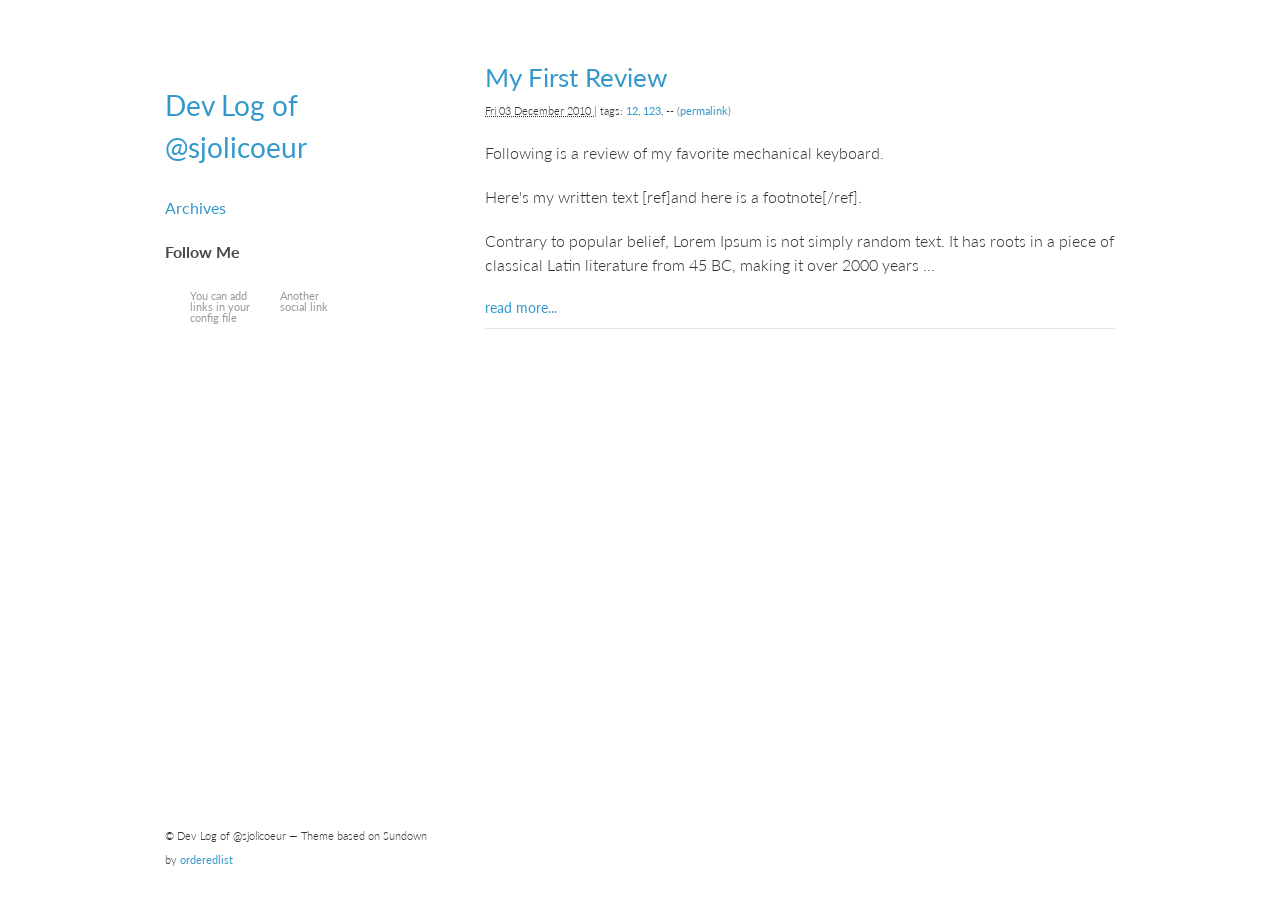
==== index.html @ 19c5ce72 "Generate Pelican site" ====
<!doctype html>
<html lang="en">
  <head>
    <meta charset="utf-8">
    <meta http-equiv="X-UA-Compatible" content="chrome=1">
    <title>Dev Log of @sjolicoeur</title>

    <link rel="stylesheet" href="/theme/css/main.css">
    <link rel="stylesheet" href="/theme/css/pygment_trac.css">
    <meta name="viewport" content="width=device-width, initial-scale=1, user-scalable=no">
    <!--[if lt IE 9]>
    <script src="//html5shiv.googlecode.com/svn/trunk/html5.js"></script>
    <![endif]-->
  </head>
  <body>
    <div class="wrapper">
      <header>
        <div><img src="" class="grv-img"/></div>
        <div class="title"><a href="/">Dev Log of @sjolicoeur </a></div>
        <div class="sub-title"></div>

<p>
  <div class="view"><a href="/archives.html">Archives</a></div>
</p>

<!-- Social links -->
<div class="social">
<h4>Follow Me</h4>
<ul>
    <li><a href="#">You can add links in your config file</a></li>
    <li><a href="#">Another social link</a></li>
</ul>
</div>

      </header>
      <section>
      <div class="front-title"><a href="/my-first-review.html">My First Review</a></div>
<p>
<small>
<abbr class="published" title="2010-12-03T10:20:00+01:00">
  Fri 03 December 2010
</abbr> | 
  tags: 
    <a href="/tag/12.html">12</a>, 
    <a href="/tag/123.html">123</a>, 
 -- (<a href="/my-first-review.html" rel="bookmark">permalink</a>)
</small>
</p>      <p>Following is a review of my favorite mechanical keyboard. </p>
<p>Here's my written text [ref]and here is a footnote[/ref].</p>
<p>Contrary to popular belief, Lorem Ipsum is not simply random text. It has roots in a piece of classical Latin literature from 45 BC, making it over 2000 years ...</p> 
      <div class="read-more"><a href="/my-first-review.html">read more...</a></div>
      <hr />

      </section>
      <footer>
        <p><small>&copy; Dev Log of @sjolicoeur &mdash; Theme based on Sundown by <a href="https://github.com/orderedlist">orderedlist</a></small></p>
      </footer>
    </div>
    <!-- Scale fix -->
    <script>
      var metas = document.getElementsByTagName('meta');
      var i;
      
      if (navigator.userAgent.match(/iPhone/i)) {
        for (i=0; i<metas.length; i++) {
          if (metas[i].name == "viewport") {
            metas[i].content = "width=device-width, minimum-scale=1.0, maximum-scale=1.0";
          }
        }
      
        document.addEventListener("gesturestart", gestureStart, false);
      }

      function gestureStart() {
        for (i=0; i<metas.length; i++) {
          if (metas[i].name == "viewport") {
            metas[i].content = "width=device-width, minimum-scale=0.25, maximum-scale=1.6";
          }
        }
      }
    </script>
  </body>
</html>
---- theme/css/main.css ----
@import url('font-awesome.css');
@import url(https://fonts.googleapis.com/css?family=Lato:300italic,700italic,300,700);

body {
  padding:50px;
  font:16px/1.5 Lato, "Helvetica Neue", Helvetica, Arial, sans-serif;
  // color:#777;
  color: #333;
  font-weight:300;
}

.grv-img {
  border-radius: 50%;
  -moz-border-radius: 50%;
  -webkit-border-radius: 50%;
  margin-right: auto;
  margin-left: auto;
}

h1, h2, h3, h4, h5, h6 {
  color:#222;
  margin:0 0 20px;
}
p, ul, ol, table, pre, dl {
  margin:0 0 20px;
}

h1, h2, h3 {
  line-height:1.1;
}

h1 {
  font-size:28px;
  font-weight: bold;
}

h2 {
  color:#393939;
}

h3, h4, h5, h6 {
  color:#494949;
  font-weight: bold;
}

a {
  color:#39c;
  font-weight:400;
  text-decoration:none;
}

a small {
  font-size:11px;
  color:#777;
  margin-top:-0.6em;
  display:block;
}

.wrapper {
  width:950px;
  margin:0 auto;
}

blockquote {
  border-left:1px solid #e5e5e5;
  margin:0;
  padding:0 0 0 20px;
  font-style:italic;
}

code, pre {
  font-family:Monaco, Bitstream Vera Sans Mono, Lucida Console, Terminal;
  color:#333;
  font-size:12px;
}

pre {
  padding:8px 15px;
  background: #f8f8f8;  
  border-radius:5px;
  border:1px solid #e5e5e5;
  overflow-x: auto;
}

table {
  width:100%;
  border-collapse:collapse;
}

th, td {
  text-align:left;
  padding:5px 10px;
  border-bottom:1px solid #e5e5e5;
}

dt {
  color:#444;
  font-weight:700;
}

th {
  color:#444;
}

img {
  max-width:100%;
}

header {
  width:270px;
  float:left;
  position:fixed;
}

header ul {
  list-style:none;
  height:30px;
  padding:0;
  width:270px;
}

header li {
  width:90px;
  float:left;
  height:30px;
}

header ul a {
  line-height:1;
  font-size:11px;
  color:#999;
  display:block;
  padding-top:6px;
  height:30px;
}

strong {
  color:#222;
  font-weight:700;
}

header .title {
  font-size: 28px;
  padding-top: 2px;
  padding-bottom: 8px;
}

div[class='social'] a {
		background-repeat: no-repeat;
		background-position: 3px 6px;
		padding-left: 25px;
	}

/* Icons */
.social a[href*='about.me'] {background-image: url('../images/icons/aboutme.png');}
.social a[href*='bitbucket.org'] {background-image: url('../images/icons/bitbucket.png');}
.social a[href*='delicious.com'] {background-image: url('../images/icons/delicious.png');}
.social a[href*='digg.com'] {background-image: url('../images/icons/digg.png');}
.social a[href*='facebook.com'] {background-image: url('../images/icons/facebook.png');}
.social a[href*='gitorious.org'] {background-image: url('../images/icons/gitorious.png');}
.social a[href*='github.com'],
.social a[href*='git.io'] {background-image: url('../images/icons/github.png');}
.social a[href*='gittip.com'] {background-image: url('../images/icons/gittip.png');}
.social a[href*='plus.google.com'] {background-image: url('../images/icons/google-plus.png');}
.social a[href*='google.com/\+'] {background-image: url('../images/icons/google-plus.png');}
.social a[href*='groups.google.com'] {background-image: url('../images/icons/google-groups.png');}
.social a[href*='news.ycombinator.com'],
.social a[href*='hackernewsers.com'] {background-image: url('../images/icons/hackernews.png');}
.social a[href*='last.fm'], .social a[href*='lastfm.'] {background-image: url('../images/icons/lastfm.png');}
.social a[href*='linkedin.com'] {background-image: url('../images/icons/linkedin.png');}
.social a[href*='reddit.com'] {background-image: url('../images/icons/reddit.png');}
.social a[type$='atom+xml'], .social a[type$='rss+xml'] {background-image: url('../images/icons/rss.png');}
.social a[href*='slideshare.net'] {background-image: url('../images/icons/slideshare.png');}
.social a[href*='speakerdeck.com'] {background-image: url('../images/icons/speakerdeck.png');}
.social a[href*='twitter.com'] {background-image: url('../images/icons/twitter.png');}
.social a[href*='vimeo.com'] {background-image: url('../images/icons/vimeo.png');}
.social a[href*='youtube.com'] {background-image: url('../images/icons/youtube.png');}

section {
  width:630px;
  float:right;
  padding-bottom:50px;
}

small {
  font-size:11px;
}

hr {
  border:0;
  background:#e5e5e5;
  height:1px;
  margin:0 0 20px;
}

footer {
  width:270px;
  float:left;
  position:fixed;
  bottom:10px;
}

@media print, screen and (max-width: 960px) {
  
  div.wrapper {
    width:auto;
    margin:0;
  }
  
  header, section, footer {
    float:none;
    position:static;
    width:auto;
  }
  
  header {
    padding-right:320px;
  }
  
  section {
    border:1px solid #e5e5e5;
    border-width:1px 0;
    padding:20px 0;
    margin:0 0 20px;
  }
  
  header a small {
    display:inline;
  }
  
  header ul {
    position:absolute;
    right:50px;
    top:52px;
  }
}

@media print, screen and (max-width: 720px) {
  body {
    word-wrap:break-word;
  }
  
  header {
    padding:0;
  }
  
  header ul, header p.view {
    position:static;
  }
  
  pre, code {
    word-wrap:normal;
  }
}

@media print, screen and (max-width: 480px) {
  body {
    padding:15px;
  }
  
  header ul {
    padding-bottom: 10px;
  }
}

@media print {
  body {
    padding:0.4in;
    font-size:12pt;
    color:#444;
  }
}

.front-title {
  color: #39c;
  font-weight: 400;
  text-decoration: none;
  font-size: 26px;
  margin-bottom: 0px;
  padding-bottom: 0px;
}

.read-more {
  padding-bottom: 10px;
  font-size: 14px;
}

.sub-title {
  font-size: 14px;
}

.article-title {
  color: #000;
  font-weight: 500;
  text-decoration: none;
  font-size: 28px;
  margin-bottom: 0px;
  padding-bottom: 0px;
}

.paginator {
  float: right;
  font-size: 14px;
}
---- theme/css/pygment_trac.css ----
.highlight  { background: #ffffff; }
.highlight .c { color: #999988; font-style: italic } /* Comment */
.highlight .err { color: #a61717; background-color: #e3d2d2 } /* Error */
.highlight .k { font-weight: bold } /* Keyword */
.highlight .o { font-weight: bold } /* Operator */
.highlight .cm { color: #999988; font-style: italic } /* Comment.Multiline */
.highlight .cp { color: #999999; font-weight: bold } /* Comment.Preproc */
.highlight .c1 { color: #999988; font-style: italic } /* Comment.Single */
.highlight .cs { color: #999999; font-weight: bold; font-style: italic } /* Comment.Special */
.highlight .gd { color: #000000; background-color: #ffdddd } /* Generic.Deleted */
.highlight .gd .x { color: #000000; background-color: #ffaaaa } /* Generic.Deleted.Specific */
.highlight .ge { font-style: italic } /* Generic.Emph */
.highlight .gr { color: #aa0000 } /* Generic.Error */
.highlight .gh { color: #999999 } /* Generic.Heading */
.highlight .gi { color: #000000; background-color: #ddffdd } /* Generic.Inserted */
.highlight .gi .x { color: #000000; background-color: #aaffaa } /* Generic.Inserted.Specific */
.highlight .go { color: #888888 } /* Generic.Output */
.highlight .gp { color: #555555 } /* Generic.Prompt */
.highlight .gs { font-weight: bold } /* Generic.Strong */
.highlight .gu { color: #800080; font-weight: bold; } /* Generic.Subheading */
.highlight .gt { color: #aa0000 } /* Generic.Traceback */
.highlight .kc { font-weight: bold } /* Keyword.Constant */
.highlight .kd { font-weight: bold } /* Keyword.Declaration */
.highlight .kn { font-weight: bold } /* Keyword.Namespace */
.highlight .kp { font-weight: bold } /* Keyword.Pseudo */
.highlight .kr { font-weight: bold } /* Keyword.Reserved */
.highlight .kt { color: #445588; font-weight: bold } /* Keyword.Type */
.highlight .m { color: #009999 } /* Literal.Number */
.highlight .s { color: #d14 } /* Literal.String */
.highlight .na { color: #008080 } /* Name.Attribute */
.highlight .nb { color: #0086B3 } /* Name.Builtin */
.highlight .nc { color: #445588; font-weight: bold } /* Name.Class */
.highlight .no { color: #008080 } /* Name.Constant */
.highlight .ni { color: #800080 } /* Name.Entity */
.highlight .ne { color: #990000; font-weight: bold } /* Name.Exception */
.highlight .nf { color: #990000; font-weight: bold } /* Name.Function */
.highlight .nn { color: #555555 } /* Name.Namespace */
.highlight .nt { color: #000080 } /* Name.Tag */
.highlight .nv { color: #008080 } /* Name.Variable */
.highlight .ow { font-weight: bold } /* Operator.Word */
.highlight .w { color: #bbbbbb } /* Text.Whitespace */
.highlight .mf { color: #009999 } /* Literal.Number.Float */
.highlight .mh { color: #009999 } /* Literal.Number.Hex */
.highlight .mi { color: #009999 } /* Literal.Number.Integer */
.highlight .mo { color: #009999 } /* Literal.Number.Oct */
.highlight .sb { color: #d14 } /* Literal.String.Backtick */
.highlight .sc { color: #d14 } /* Literal.String.Char */
.highlight .sd { color: #d14 } /* Literal.String.Doc */
.highlight .s2 { color: #d14 } /* Literal.String.Double */
.highlight .se { color: #d14 } /* Literal.String.Escape */
.highlight .sh { color: #d14 } /* Literal.String.Heredoc */
.highlight .si { color: #d14 } /* Literal.String.Interpol */
.highlight .sx { color: #d14 } /* Literal.String.Other */
.highlight .sr { color: #009926 } /* Literal.String.Regex */
.highlight .s1 { color: #d14 } /* Literal.String.Single */
.highlight .ss { color: #990073 } /* Literal.String.Symbol */
.highlight .bp { color: #999999 } /* Name.Builtin.Pseudo */
.highlight .vc { color: #008080 } /* Name.Variable.Class */
.highlight .vg { color: #008080 } /* Name.Variable.Global */
.highlight .vi { color: #008080 } /* Name.Variable.Instance */
.highlight .il { color: #009999 } /* Literal.Number.Integer.Long */

.type-csharp .highlight .k { color: #0000FF }
.type-csharp .highlight .kt { color: #0000FF }
.type-csharp .highlight .nf { color: #000000; font-weight: normal }
.type-csharp .highlight .nc { color: #2B91AF }
.type-csharp .highlight .nn { color: #000000 }
.type-csharp .highlight .s { color: #A31515 }
.type-csharp .highlight .sc { color: #A31515 }
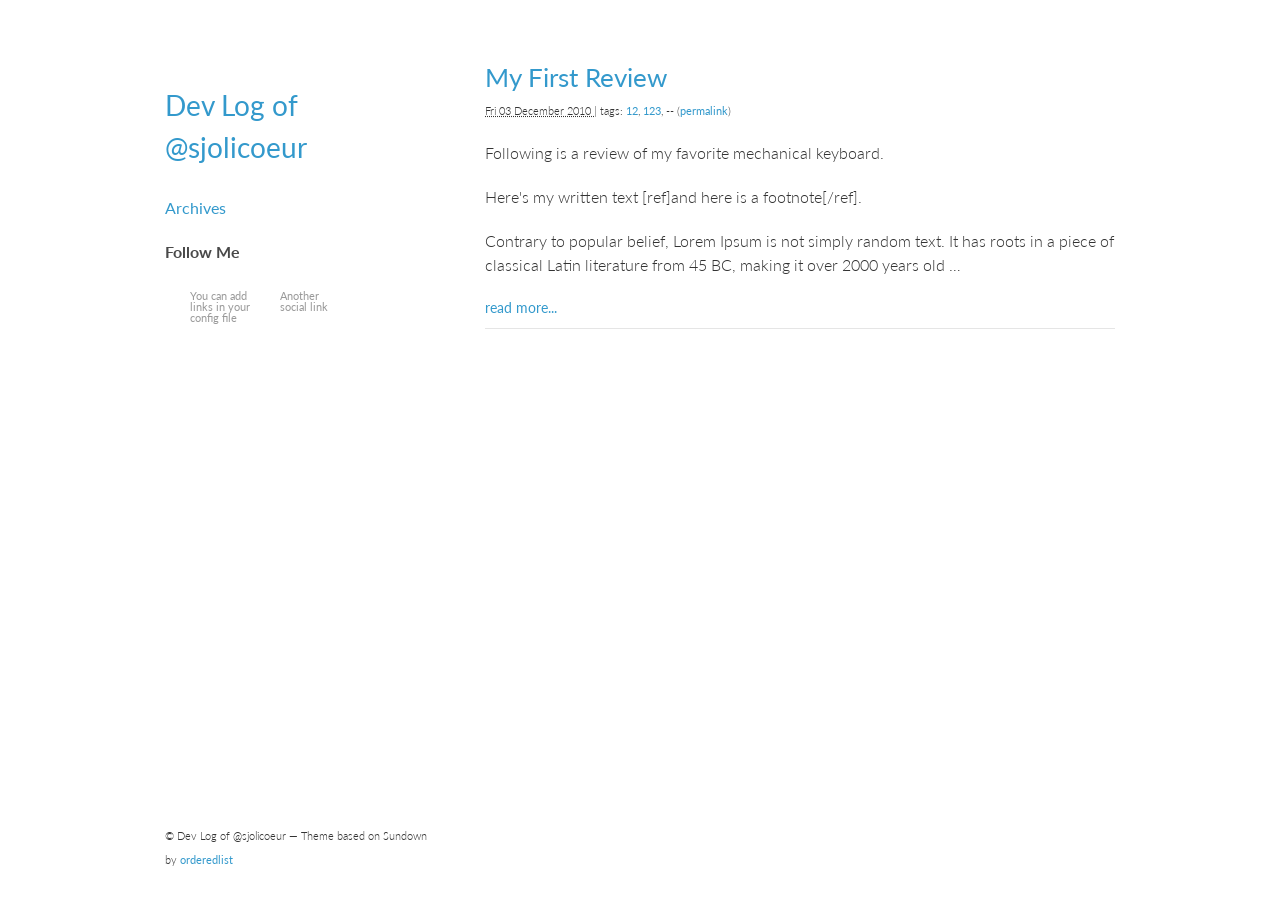
==== commit eabcdfa8: "Generate Pelican site" ====
--- a/index.html
+++ b/index.html
@@ -47,7 +47,7 @@
 </small>
 </p>      <p>Following is a review of my favorite mechanical keyboard. </p>
 <p>Here's my written text [ref]and here is a footnote[/ref].</p>
-<p>Contrary to popular belief, Lorem Ipsum is not simply random text. It has roots in a piece of classical Latin literature from 45 BC, making it over 2000 years ...</p> 
+<p>Contrary to popular belief, Lorem Ipsum is not simply random text. It has roots in a piece of classical Latin literature from 45 BC, making it over 2000 years old …</p> 
       <div class="read-more"><a href="/my-first-review.html">read more...</a></div>
       <hr />
 
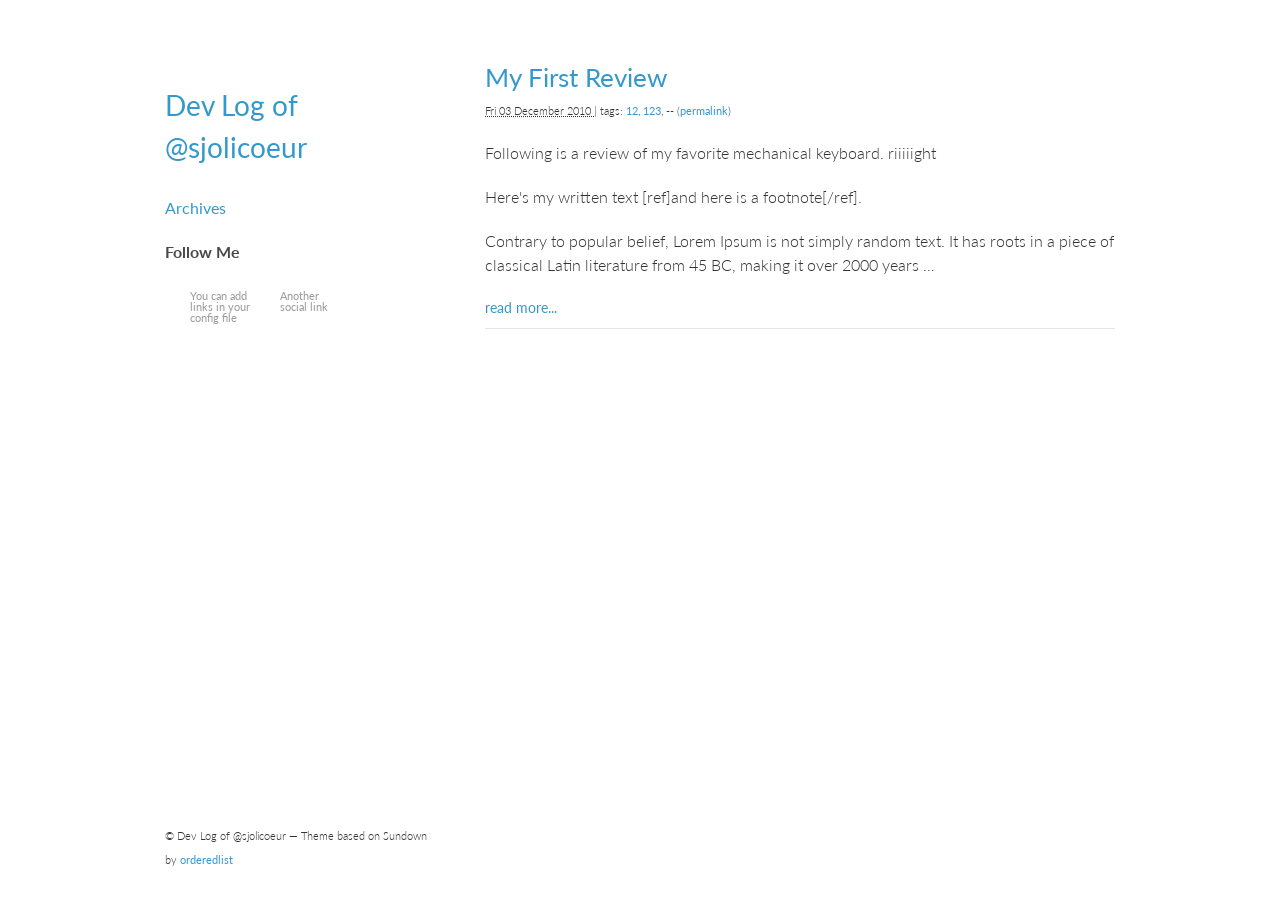
==== commit 9ceb2be3: "Generate Pelican site" ====
--- a/index.html
+++ b/index.html
@@ -45,9 +45,9 @@
     <a href="/tag/123.html">123</a>, 
  -- (<a href="/my-first-review.html" rel="bookmark">permalink</a>)
 </small>
-</p>      <p>Following is a review of my favorite mechanical keyboard. </p>
+</p>      <p>Following is a review of my favorite mechanical keyboard. riiiiight</p>
 <p>Here's my written text [ref]and here is a footnote[/ref].</p>
-<p>Contrary to popular belief, Lorem Ipsum is not simply random text. It has roots in a piece of classical Latin literature from 45 BC, making it over 2000 years old …</p> 
+<p>Contrary to popular belief, Lorem Ipsum is not simply random text. It has roots in a piece of classical Latin literature from 45 BC, making it over 2000 years …</p> 
       <div class="read-more"><a href="/my-first-review.html">read more...</a></div>
       <hr />
 
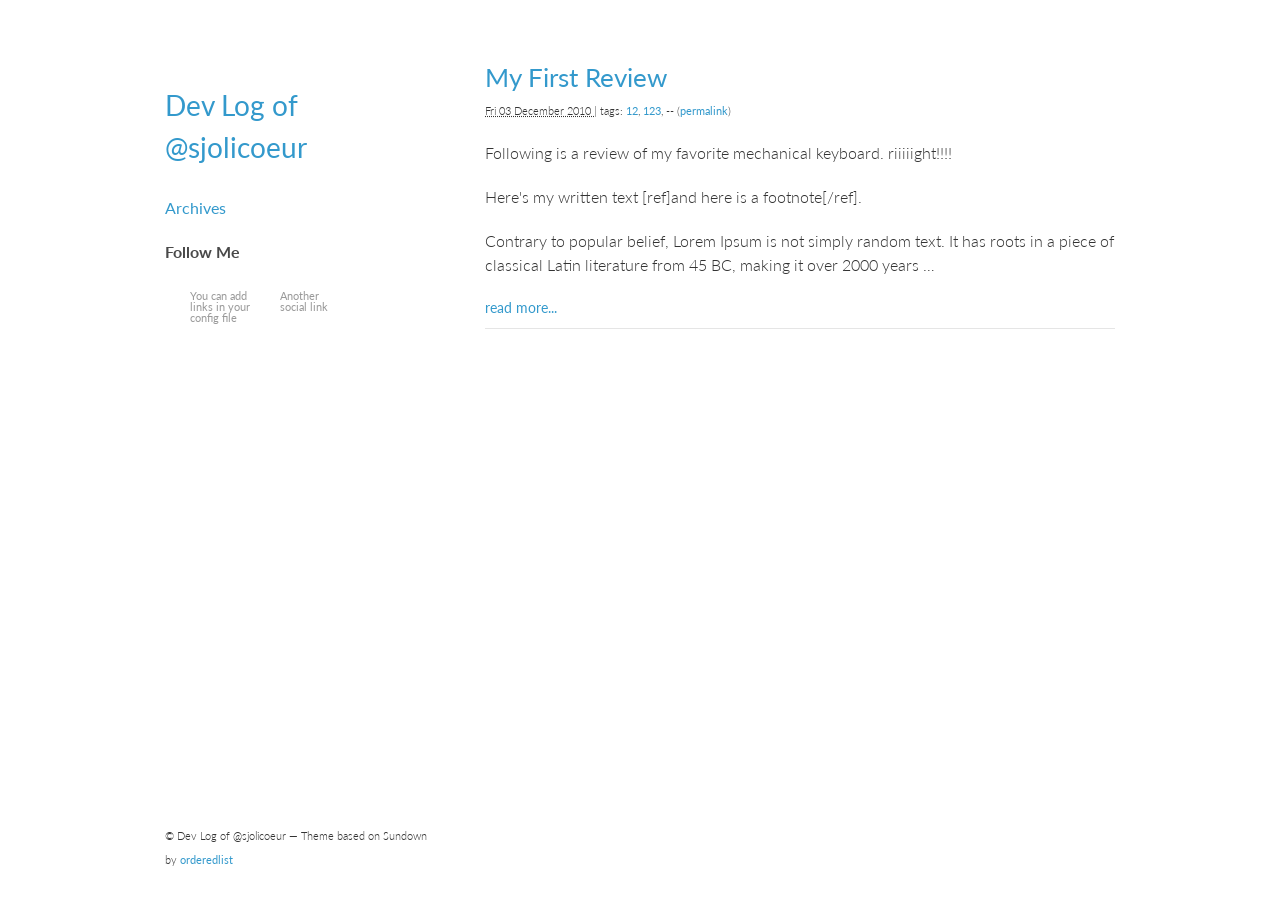
==== commit 337916c1: "Generate Pelican site" ====
--- a/index.html
+++ b/index.html
@@ -45,7 +45,7 @@
     <a href="/tag/123.html">123</a>, 
  -- (<a href="/my-first-review.html" rel="bookmark">permalink</a>)
 </small>
-</p>      <p>Following is a review of my favorite mechanical keyboard. riiiiight</p>
+</p>      <p>Following is a review of my favorite mechanical keyboard. riiiiight!!!!</p>
 <p>Here's my written text [ref]and here is a footnote[/ref].</p>
 <p>Contrary to popular belief, Lorem Ipsum is not simply random text. It has roots in a piece of classical Latin literature from 45 BC, making it over 2000 years …</p> 
       <div class="read-more"><a href="/my-first-review.html">read more...</a></div>
